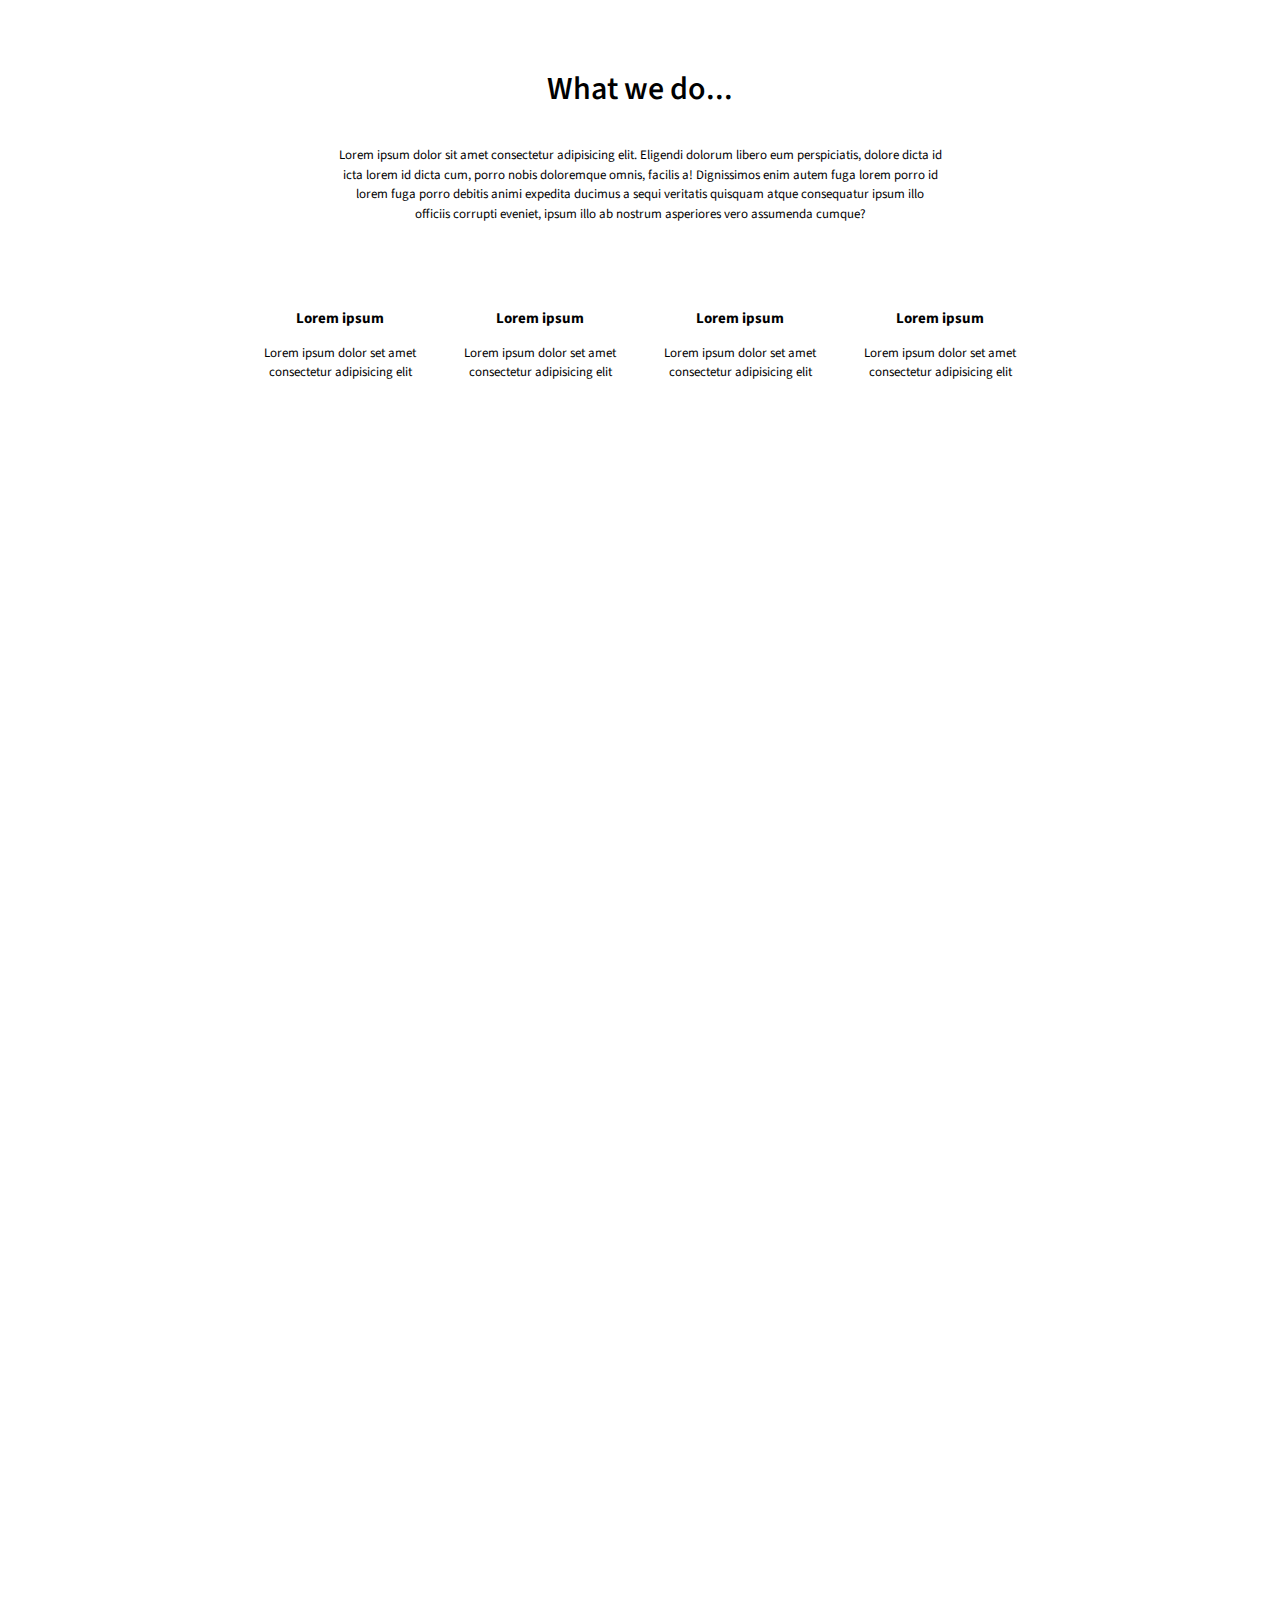
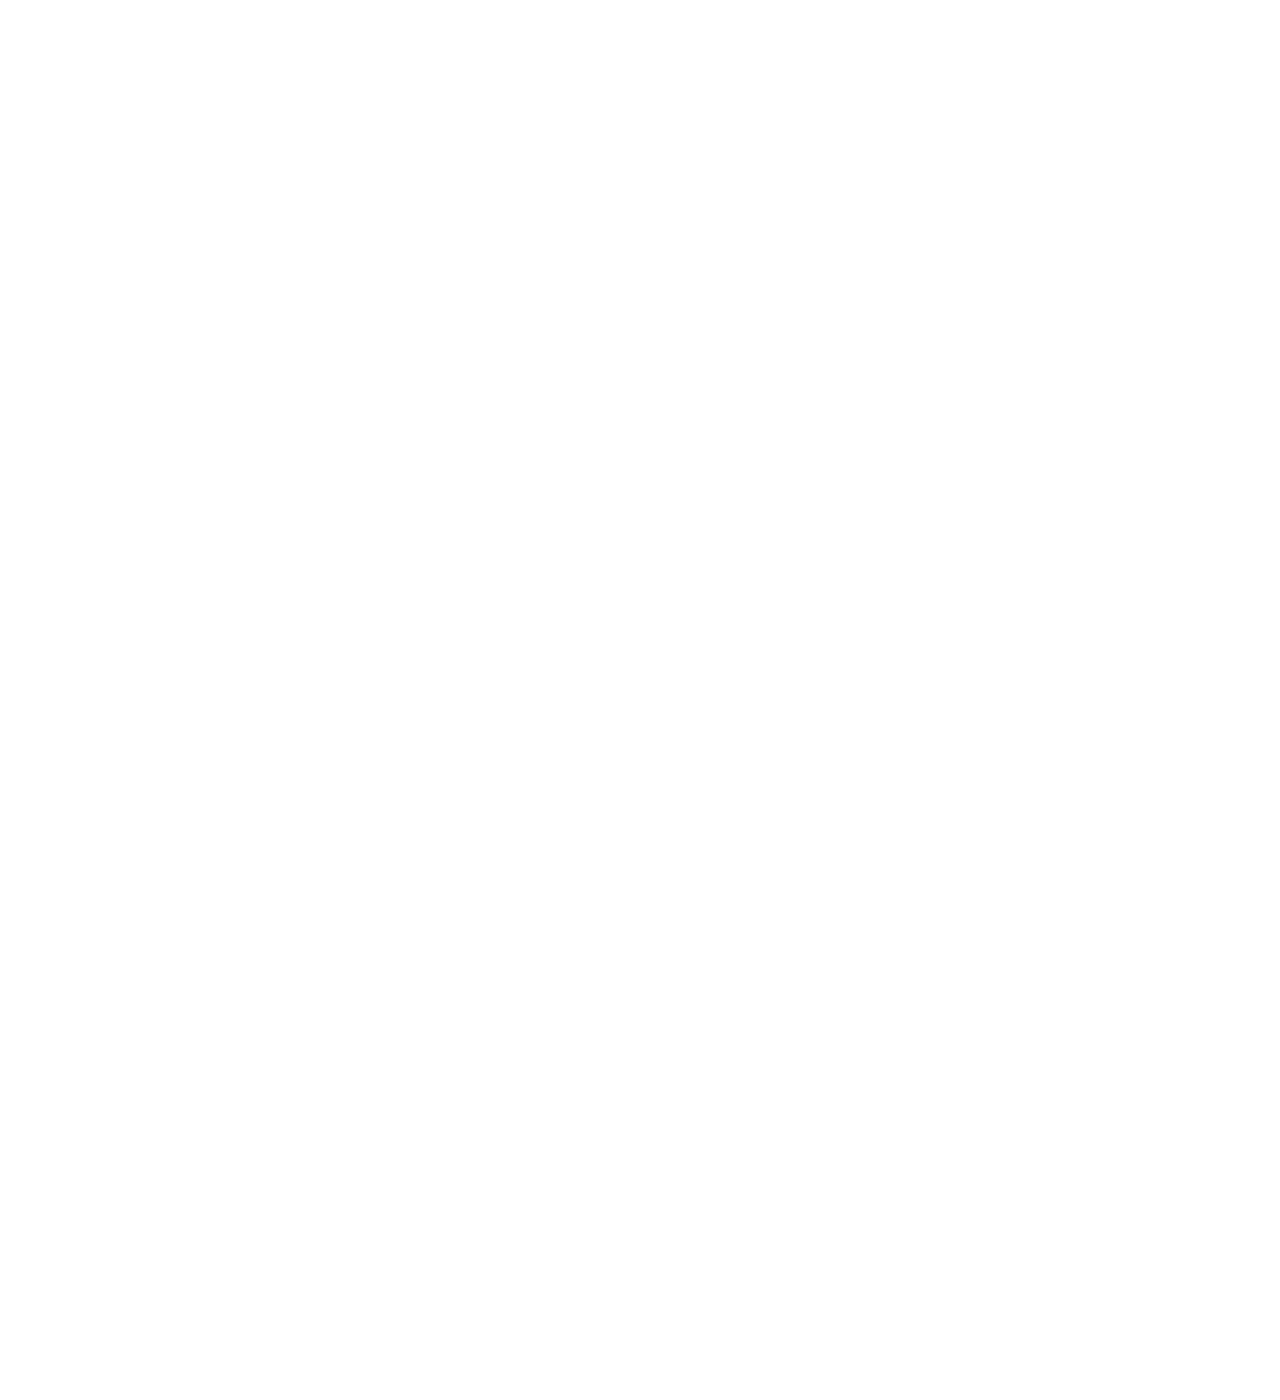
==== headphones/1-index.html @ 08ba8843 "add 1-index.html and 1-styles.css files" ====
<!DOCTYPE html>
  <html lang="en">
  <head>
    <meta charset="UTF-8">
    <meta name="viewport" content="width=device-width, initial-scale=1.0">
    <title>1-Index</title>
    <link rel="stylesheet" href="1-styles.css">
    <link rel="stylesheet" href="base.css">
  </head>
  <body>
    <main>
      <article class="what-we-do">

          <h2>What we do...</h2>
          <p style="padding-top: 20px;">Lorem ipsum dolor sit amet consectetur adipisicing elit. Eligendi dolorum libero eum perspiciatis, dolore dicta id<br>icta lorem id dicta cum, porro nobis doloremque omnis, facilis a! Dignissimos enim autem fuga lorem porro id <br>lorem fuga porro debitis animi expedita ducimus a sequi veritatis quisquam atque consequatur ipsum illo<br> officiis corrupti eveniet, ipsum illo ab nostrum asperiores vero assumenda cumque?</p>
          <div class="media-section">
              <div class="media">
                  <img>
                  <h5>Lorem ipsum</h5>
                  <p>Lorem ipsum dolor set amet<br>consectetur adipisicing elit</p>
              </div>
              <div class="media">
                  <img>
                  <h5>Lorem ipsum</h5>
                  <p>Lorem ipsum dolor set amet<br>consectetur adipisicing elit</p>
                
              </div>
              <div class="media">
                  <img>
                  <h5>Lorem ipsum</h5>
                  <p>Lorem ipsum dolor set amet<br>consectetur adipisicing elit</p>
              </div>
              <div class="media">
                  <img>
                  <h5>Lorem ipsum</h5>
                  <p>Lorem ipsum dolor set amet<br>consectetur adipisicing elit</p>
              </div>
              
          </div>
    
  </body>
  </html>
---- headphones/1-styles.css ----
:root{
  --textsize:13px;
  --textweight:110;
}
@font-face {
  font-family:sourcesanpro ;
  src: url(fonts/SourceSans3-VariableFont_wght.ttf);

@font-face {
  font-family:spincycle ;
  src: url(fonts/SPINC__.TTF);
 }

  

}
body {
  font-family: sourcesanpro;
}


.what-we-do{
  text-align: center;
 
}
.media-section{
  display: flex;
  justify-content: center;
  flex-direction: row;
  margin-top:60px;
  
}
.media{
  border-style: solid;
  height:200px ;
  width: 200px;
  display: block;
  justify-content: center;
  
  
}
---- headphones/base.css ----
/* Importing webfonts */
/* (If you're learning CSS, you should disregard that) */

:root{
  --textsize:13px;
  --textweight:110;
}

/* CSS reset rules */

html, body {
	height: 3000px;
	min-height: 100%;
	width: 100%;
	max-width: 100%;
}
html, body, div, span, applet, object, iframe,
h1, h2, h3, h4, h5, h6, blockquote, pre,
a, abbr, acronym, address, big, cite, code,
del, dfn, img, ins, kbd, q, s, samp,
small, strike, sub, sup, tt, var,
b, u, i, center,
dl, dt, dd,
fieldset, form, label, legend,
table, caption, tbody, tfoot, thead, tr, th, td,
article, aside, canvas, details, embed, 
figure, figcaption, footer, header, hgroup, 
menu, nav, output, ruby, section, summary,
time, mark, audio, video {
	margin: 0;
	padding: 0;
	border: 0;
	font-size: 100%;
	font: inherit;
	vertical-align: baseline;
	
}
/* HTML5 display-role reset for older browsers */
article, aside, details, figcaption, figure, 
footer, hgroup, menu, nav, section {
	display: block;
}
body {
	line-height: 1.5;
	width: 100%;
}
blockquote, q {
	quotes: none;
}
blockquote:before, blockquote:after,
q:before, q:after {
	content: '';
	content: none;
}
table {
	border-collapse: collapse;
	border-spacing: 0;
}


/* Fonts and colors */





header {

	transition: border-bottom-color 1s ease;
}
header a {
	color: white;
}
aside {
	background: #FAFAFA;
}
aside p {
	border: 1px solid #bbb;
	background: #ddd;
	color: black;
}
footer a {
	color: rgba(0, 0, 0, 0.8);
}
a {
	color: #F80002;
}


/* Positioning and margins */

@media (min-width: 1100px) {
	body {
		width: 1100px;
		margin: 0 auto;
	}
}

article {
	padding: 65px 15px;
	font-family: sourcesanpro;
}
article > *:first-child {
	margin-top: 0;
}
aside {
	padding: 50px 15px;
}
header .right {
	float: right;
	margin: 0 10px 15px;
}


/* Header */
header {
	padding: 5px 0;
	height: 80px;
	
}
header ul {
	list-style: none;
	margin: 0;
	padding: 0;
}
header li {
	display: inline;
	vertical-align:middle;
}
header li:first-child {
	margin: 0;
}
header li a {
	margin: 0 10px;
}

header a {
	text-decoration: none;
}


/* Aside */

aside p {
	border-radius: 10px;
	padding: 20px 20px;
}


/* Footer */

footer {
	padding: 5px 15px;
	height: 80px;
}


/* Text styles and margins */



h1 {
	font-size: 36px;
	margin: 40px 0 20px;
	font-weight: bold;
}
h2 {
	font-size: 32px;
	font-weight:550;
	font-family: sourcesanpro;
}
h3 {
	font-size: 28px;
	margin: 25px 0 10px;
}
h4 {
	font-size: 20px;
	font-weight: bold;
	
}
h5 {
	font-size: 15px;
	font-weight: bold;
	
}
h6 {
	font-weight: bold;
	margin: 5px 0;
}
p {
  font-size:var(--textsize) ;
	font-weight:var(--textweight)
	fo

	 }


@media (max-width: 800px) {
  body.works_on_smartphone {
  	display: block;
  }
  body.works_on_smartphone main {
  	display: block;
  }
  header .right {
  	float: none;
  }
}
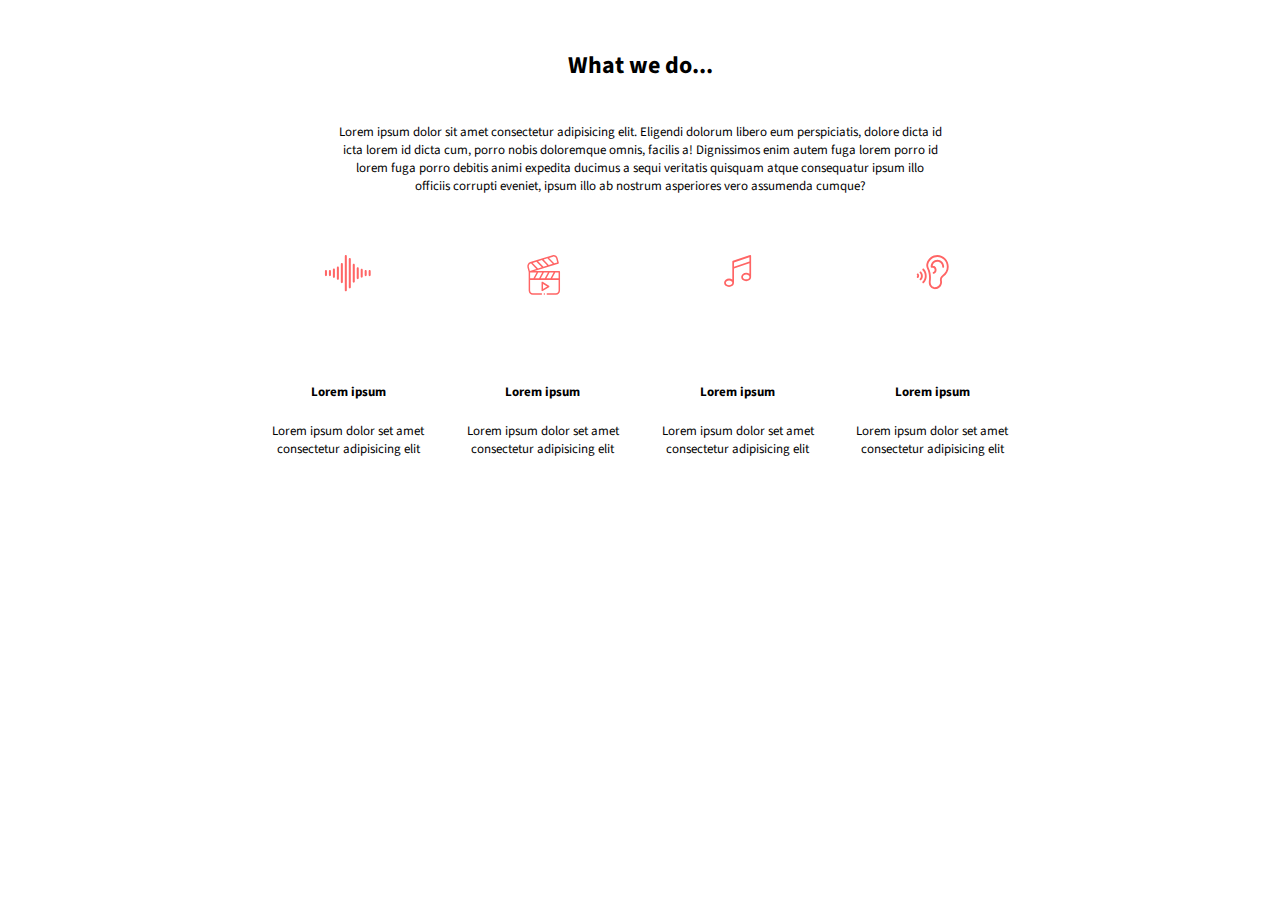
==== commit 4d552715: "debugged" ====
--- a/headphones/1-index.html
+++ b/headphones/1-index.html
@@ -5,7 +5,7 @@
     <meta name="viewport" content="width=device-width, initial-scale=1.0">
     <title>1-Index</title>
     <link rel="stylesheet" href="1-styles.css">
-    <link rel="stylesheet" href="base.css">
+    
   </head>
   <body>
     <main>
@@ -15,23 +15,52 @@
           <p style="padding-top: 20px;">Lorem ipsum dolor sit amet consectetur adipisicing elit. Eligendi dolorum libero eum perspiciatis, dolore dicta id<br>icta lorem id dicta cum, porro nobis doloremque omnis, facilis a! Dignissimos enim autem fuga lorem porro id <br>lorem fuga porro debitis animi expedita ducimus a sequi veritatis quisquam atque consequatur ipsum illo<br> officiis corrupti eveniet, ipsum illo ab nostrum asperiores vero assumenda cumque?</p>
           <div class="media-section">
               <div class="media">
-                  <img>
-                  <h5>Lorem ipsum</h5>
-                  <p>Lorem ipsum dolor set amet<br>consectetur adipisicing elit</p>
+               <svg width="194" height="100" viewBox="0 0 194 193" fill="none" xmlns="http://www.w3.org/2000/svg">
+                <path fill-rule="evenodd" clip-rule="evenodd" d="M90.8231 2.27449C90.8231 1.03093 91.7043 0.0228271 92.7912 0.0228271C93.8782 0.0228271 94.7593 1.03093 94.7593 2.27449V67.8485C94.7593 69.0921 93.8782 70.1002 92.7912 70.1002C91.7043 70.1002 90.8231 69.0921 90.8231 67.8485V2.27449ZM85.1235 15.6291C84.0365 15.6291 83.1553 16.6372 83.1553 17.8808V52.2425C83.1553 53.4861 84.0365 54.4942 85.1235 54.4942C86.2104 54.4942 87.0916 53.4861 87.0916 52.2425V17.8808C87.0916 16.6372 86.2104 15.6291 85.1235 15.6291ZM75.487 24.4669C75.487 23.2234 76.3682 22.2153 77.4551 22.2153C78.5424 22.2153 79.4232 23.223 79.4232 24.4669V45.6567C79.4232 46.9003 78.5421 47.9084 77.4551 47.9084C76.3682 47.9084 75.487 46.9003 75.487 45.6567V24.4669ZM69.7873 25.9376C68.7004 25.9376 67.8192 26.9457 67.8192 28.1892V41.9341C67.8192 43.1776 68.7004 44.1857 69.7873 44.1857C70.8743 44.1857 71.7554 43.1776 71.7554 41.9341V28.1892C71.7554 26.9457 70.8743 25.9376 69.7873 25.9376ZM52.4831 31.3393C52.4831 30.0958 53.3642 29.0877 54.4512 29.0877C55.5382 29.0877 56.4193 30.0954 56.4193 31.3393V38.7843C56.4193 40.0279 55.5382 41.036 54.4512 41.036C53.3642 41.036 52.4831 40.0279 52.4831 38.7843V31.3393ZM60.1512 31.3393C60.1512 30.0958 61.0323 29.0877 62.1193 29.0877C63.2065 29.0877 64.0874 30.0954 64.0874 31.3393V38.7843C64.0874 40.0279 63.2062 41.036 62.1193 41.036C61.0323 41.036 60.1512 40.0279 60.1512 38.7843V31.3393ZM100.459 5.60664C99.3723 5.60664 98.4912 6.61474 98.4912 7.85831V62.265C98.4912 63.5086 99.3723 64.5167 100.459 64.5167C101.546 64.5167 102.427 63.5086 102.427 62.265V7.85831C102.427 6.61442 101.546 5.60664 100.459 5.60664ZM106.159 19.0259C106.159 17.7824 107.04 16.7743 108.127 16.7743C109.214 16.7743 110.095 17.7824 110.095 19.0259V51.0971C110.095 52.3406 109.214 53.3487 108.127 53.3487C107.04 53.3487 106.159 52.3406 106.159 51.0971V19.0259ZM115.795 23.5032C114.708 23.5032 113.827 24.5113 113.827 25.7549V44.3678C113.827 45.6114 114.708 46.6195 115.795 46.6195C116.882 46.6195 117.764 45.6114 117.764 44.3678V25.7549C117.764 24.5113 116.882 23.5032 115.795 23.5032ZM121.495 28.619C121.495 27.3754 122.377 26.3673 123.463 26.3673C124.55 26.3673 125.432 27.3754 125.432 28.619V41.5046C125.432 42.7482 124.55 43.7563 123.463 43.7563C122.377 43.7563 121.495 42.7482 121.495 41.5046V28.619ZM131.131 29.0877C130.044 29.0877 129.163 30.0958 129.163 31.3393V38.7843C129.163 40.0279 130.044 41.036 131.131 41.036C132.218 41.036 133.099 40.0279 133.099 38.7843V31.3393C133.099 30.0954 132.218 29.0877 131.131 29.0877ZM136.831 31.3393C136.831 30.0958 137.712 29.0877 138.799 29.0877C139.886 29.0877 140.767 30.0954 140.767 31.3393V38.7843C140.767 40.0279 139.886 41.036 138.799 41.036C137.712 41.036 136.831 40.0279 136.831 38.7843V31.3393Z" fill="#FF6565"/>
+                </svg>
+                <h5>Lorem ipsum</h5>
+                <p>Lorem ipsum dolor set amet<br>consectetur adipisicing elit</p>
               </div>
               <div class="media">
-                  <img>
-                  <h5>Lorem ipsum</h5>
-                  <p>Lorem ipsum dolor set amet<br>consectetur adipisicing elit</p>
-                
+                <svg width="195" height="100" viewBox="0 0 195 193" fill="none" xmlns="http://www.w3.org/2000/svg">
+                  <g clip-path="url(#clip0_0_105)">
+                  <path fill-rule="evenodd" clip-rule="evenodd" d="M129.94 31.0014H82.084L128.05 16.7619C128.407 16.6512 128.709 16.3928 128.889 16.0447C129.068 15.6961 129.111 15.2859 129.007 14.9039L126.602 6.02402C125.641 2.47734 122.553 0 119.092 0C118.363 0 117.636 0.110742 116.932 0.328711L73.7742 13.698C71.7781 14.3162 70.1239 15.7354 69.1151 17.693C68.1069 19.6506 67.8702 21.9047 68.4483 24.0387L70.7984 32.7141V68.4521C70.7984 73.0553 74.3002 76.8 78.6041 76.8H95.4595C96.2343 76.8 96.8622 76.1285 96.8622 75.3C96.8622 74.4715 96.2343 73.8 95.4595 73.8H78.6047C75.847 73.8 73.6038 71.4012 73.6038 68.4521V48.0393H80.7898H80.7931H80.7959H91.7807H91.784H91.7873H102.772H102.775H102.779H113.764H113.767H113.77H128.537V68.4521C128.537 71.4012 126.294 73.8 123.536 73.8H106.681C105.907 73.8 105.278 74.4715 105.278 75.3C105.278 76.1285 105.907 76.8 106.681 76.8H123.536C127.841 76.8 131.343 73.0553 131.343 68.4521V32.5014C131.343 31.6728 130.715 31.0014 129.94 31.0014ZM105.206 45.0393L111.166 34.0014H118.917L112.958 45.0393H105.206ZM100.174 34.0014L94.2146 45.0393H101.967L107.926 34.0014H100.174ZM83.2237 45.0393L89.183 34.0014H96.9351L90.9752 45.0393H83.2237ZM78.4589 15.3703L88.4389 25.6207C88.5085 25.6922 88.5704 25.7701 88.623 25.8521L96.1006 23.5359L86.1206 13.2855C86.0505 13.2135 85.9891 13.1361 85.9365 13.0541L78.4589 15.3703ZM107.235 6.74473L117.215 16.9951L109.737 19.3113C109.685 19.2293 109.623 19.1514 109.553 19.0799L99.5733 8.82949L107.051 6.51328C107.104 6.59531 107.165 6.67266 107.235 6.74473ZM106.657 20.2652L96.6775 10.0154C96.6079 9.94336 96.5466 9.86543 96.4934 9.78398L89.0159 12.1002L98.9958 22.3506C99.0659 22.4221 99.1273 22.5 99.1799 22.582L106.657 20.2652ZM117.712 3.21035C118.163 3.0709 118.627 3 119.092 3C121.312 3 123.291 4.58672 123.907 6.85898L125.923 14.2975L120.295 16.0406C120.242 15.9586 120.18 15.8812 120.11 15.8092L110.131 5.55937L117.712 3.21035ZM74.555 16.5797C73.2783 16.9752 72.2191 17.8846 71.5726 19.1402C70.926 20.3965 70.7732 21.8396 71.143 23.2043L73.1583 30.6428L85.5431 26.8061L75.5631 16.5557C75.4936 16.4842 75.4322 16.4062 75.379 16.3242L74.555 16.5797ZM73.6038 34.0014H85.9436L79.9844 45.0393H73.6038V34.0014ZM122.157 34.0014L116.197 45.0393H128.537V34.0014H122.157ZM110.068 59.468C110.502 59.7357 110.77 60.2309 110.77 60.767C110.77 61.3031 110.502 61.7982 110.068 62.066L97.7449 69.6738C97.5279 69.808 97.2857 69.8754 97.0435 69.8754C96.8014 69.8754 96.5592 69.808 96.3422 69.6738C95.9082 69.4061 95.6409 68.9109 95.6409 68.3754V53.1586C95.6409 52.6225 95.9082 52.1273 96.3422 51.8596C96.7762 51.5918 97.3109 51.5918 97.7449 51.8596L110.068 59.468ZM98.4462 55.7566V65.7773L106.562 60.767L98.4462 55.7566ZM99.6676 75.3C99.6676 74.4738 100.298 73.8 101.07 73.8C101.843 73.8 102.473 74.4738 102.473 75.3C102.473 76.1262 101.843 76.8 101.07 76.8C100.298 76.8 99.6676 76.1262 99.6676 75.3Z" fill="#FF6565"/>
+                  </g>
+                  <defs>
+                  <clipPath id="clip0_0_105">
+                  <rect width="193.572" height="193" fill="white" transform="translate(0.809387)"/>
+                  </clipPath>
+                  </defs>
+                </svg>
+                <h5>Lorem ipsum</h5>
+                <p>Lorem ipsum dolor set amet<br>consectetur adipisicing elit</p> 
               </div>
               <div class="media">
-                  <img>
-                  <h5>Lorem ipsum</h5>
-                  <p>Lorem ipsum dolor set amet<br>consectetur adipisicing elit</p>
+                <svg width="195" height="100" viewBox="0 0 195 179" fill="none" xmlns="http://www.w3.org/2000/svg">
+                <g clip-path="url(#clip0_11_2)">
+                <path fill-rule="evenodd" clip-rule="evenodd" d="M121.868 1.62192V12.6139V12.6259V39.3019C121.868 41.4019 120.891 43.3339 119.118 44.7619C117.469 46.0819 115.314 46.8139 113.025 46.8139C110.736 46.8139 108.581 46.0819 106.932 44.7619C105.159 43.3339 104.183 41.4019 104.183 39.3019C104.183 37.2019 105.159 35.2699 106.932 33.8419C108.581 32.5219 110.747 31.7899 113.025 31.7899C115.18 31.7899 117.233 32.4379 118.838 33.6259V14.8339L91.2441 24.2179V49.7539C91.2441 51.8539 90.2678 53.7859 88.4948 55.2139C86.8452 56.5339 84.6907 57.2659 82.4015 57.2659C80.1123 57.2659 77.9577 56.5339 76.3082 55.2139C74.5352 53.7859 73.5589 51.8539 73.5589 49.7539C73.5589 47.6539 74.5352 45.7219 76.3082 44.2939C77.9577 42.9739 80.1235 42.2419 82.4015 42.2419C84.556 42.2419 86.6096 42.8899 88.2143 44.0779V23.0419V23.0299V12.0259C88.2143 11.3179 88.6407 10.6939 89.2691 10.4779L119.893 0.0739189C120.353 -0.0820811 120.858 0.0139189 121.251 0.313919C121.632 0.613919 121.868 1.10592 121.868 1.62192ZM76.5887 49.7539C76.5887 52.0699 79.2482 54.0259 82.4015 54.0259C85.5547 54.0259 88.2143 52.0819 88.2143 49.7539C88.2143 47.4379 85.5547 45.4819 82.4015 45.4819C79.2482 45.4819 76.5887 47.4379 76.5887 49.7539ZM91.2441 20.8099V13.2019L118.838 3.82992V11.4379L91.2441 20.8099ZM107.224 39.3019C107.224 41.6179 109.883 43.5739 113.036 43.5739C116.178 43.5739 118.838 41.6179 118.849 39.3019C118.849 36.9859 116.19 35.0299 113.036 35.0299C109.883 35.0299 107.224 36.9859 107.224 39.3019Z" fill="#FF6565"/>
+                </g>
+                <defs>
+                <clipPath id="clip0_11_2">
+                <rect width="193.572" height="179" fill="white" transform="translate(0.618774)"/>
+                </clipPath>
+                </defs>
+                </svg>
+                <h5>Lorem ipsum</h5>
+                <p>Lorem ipsum dolor set amet<br>consectetur adipisicing elit</p>
+
               </div>
               <div class="media">
-                  <img>
+               <svg width="194" height="100" viewBox="0 0 194 180" fill="none" xmlns="http://www.w3.org/2000/svg">
+                  <g clip-path="url(#clip0_0_133)">
+                  <path fill-rule="evenodd" clip-rule="evenodd" d="M106.85 0.000449876C112.232 0.0374811 117.286 2.21483 121.081 6.1317C124.889 10.0636 127.017 15.3201 127.072 20.9334C127.144 28.2098 123.679 34.9256 117.804 38.8969C115.429 40.5019 114.213 43.4217 114.778 46.1625C114.982 47.1548 115.071 48.1772 115.041 49.2009C114.949 52.3481 113.73 55.3331 111.61 57.6061C109.501 59.8669 106.687 61.2197 103.686 61.4151C103.432 61.432 103.178 61.44 102.926 61.44C99.7028 61.44 96.5998 60.1069 94.3134 57.7158C91.8315 55.1198 90.8032 51.292 91.3393 46.6453C92.333 38.0358 91.4204 31.7245 88.1898 24.8611C86.6587 21.6075 86.3049 18.269 87.1667 15.2067C88.3857 10.8764 90.9759 6.98764 94.4603 4.2567C98.0525 1.44139 102.332 -0.0295502 106.85 0.000449876ZM112.103 40.6411C112.918 38.6836 114.268 37.028 116.005 35.8537C120.887 32.5542 123.766 26.9906 123.706 20.9714C123.661 16.3294 121.898 11.9789 118.743 8.72154C115.573 5.45014 111.342 3.63139 106.828 3.60045C103.044 3.58029 99.4552 4.80561 96.4503 7.16061C93.552 9.4317 91.3998 12.6581 90.3907 16.2445C89.6214 18.9778 90.4043 21.5587 91.1968 23.2425C95.6096 32.617 95.4343 40.5567 94.6807 47.0864C94.2722 50.6259 94.9407 53.3362 96.6673 55.1419C98.4544 57.0108 100.937 57.9872 103.481 57.8217C105.659 57.6801 107.7 56.7005 109.226 55.0636C110.741 53.4403 111.611 51.3183 111.676 49.0884C111.697 48.3628 111.635 47.6386 111.49 46.9373C111.055 44.8251 111.267 42.6483 112.103 40.6411ZM106.712 8.52467C100.021 8.52467 94.5773 14.1905 94.5773 21.1547V21.1758C94.5773 21.743 94.8276 22.2773 95.2523 22.6172C95.6771 22.957 96.2268 23.0625 96.7357 22.9026C97.7154 22.5947 98.8362 22.7034 99.7344 23.1937C101.072 23.925 101.909 25.4512 101.815 26.9915C101.722 28.5154 100.724 29.9189 99.3311 30.4833C98.4619 30.8358 98.0244 31.875 98.3536 32.8045C98.6087 33.524 99.2487 33.967 99.9281 33.967C100.126 33.967 100.328 33.929 100.524 33.8498C103.129 32.7942 104.998 30.1322 105.174 27.225C105.354 24.2714 103.783 21.3633 101.266 19.988C100.307 19.4644 99.2417 19.177 98.1651 19.1339C99.0585 15.1247 102.552 12.1247 106.712 12.1247C111.547 12.1247 115.48 16.1756 115.48 21.1547C115.48 22.1489 116.234 22.9547 117.163 22.9547C118.093 22.9547 118.847 22.1489 118.847 21.1547C118.847 14.1905 113.403 8.52467 106.712 8.52467ZM80.0357 24.9787C80.6823 24.2648 81.7483 24.247 82.4155 24.9384C85.6711 28.3115 87.4639 32.8073 87.4639 37.5975C87.4639 42.3876 85.6711 46.8834 82.4159 50.2565C82.0889 50.5955 81.6664 50.7642 81.2447 50.7642C80.805 50.7642 80.3658 50.5809 80.0357 50.2167C79.3888 49.5028 79.4054 48.3633 80.073 47.6714C82.6684 44.9822 84.0974 41.4047 84.0974 37.5975C84.0974 33.7908 82.6684 30.2133 80.073 27.524C79.4054 26.8322 79.3888 25.6926 80.0357 24.9787ZM70.1244 33.7992C69.4651 34.4995 69.4616 35.6395 70.1169 36.3445C70.6508 36.9192 70.6508 37.8544 70.1169 38.429C69.4616 39.134 69.4651 40.2736 70.1244 40.9744C70.4527 41.3236 70.8818 41.4975 71.311 41.4975C71.7436 41.4975 72.1763 41.3203 72.505 40.9664C74.339 38.9925 74.339 35.7811 72.505 33.8072C71.8497 33.1022 70.7841 33.0984 70.1244 33.7992ZM75.1162 30.0764C75.7628 29.3625 76.8284 29.3442 77.4964 30.0361C79.4422 32.0526 80.514 34.7381 80.514 37.5975C80.514 40.4573 79.4422 43.1428 77.4964 45.1594C77.1694 45.4978 76.7469 45.6665 76.3252 45.6665C75.8851 45.6665 75.4463 45.4833 75.1162 45.119C74.4692 44.4051 74.4859 43.2656 75.1535 42.5737C76.4396 41.2415 77.1475 39.4744 77.1475 37.5975C77.1475 35.7211 76.4396 33.9539 75.1535 32.6217C74.4859 31.9298 74.4692 30.7903 75.1162 30.0764Z" fill="#FF6565"/>
+                  </g>
+                  <defs>
+                  <clipPath id="clip0_0_133">
+                  <rect width="193.572" height="120" fill="white" transform="translate(0.428162)"/>
+                  </clipPath>
+                  </defs>
+                  </svg>
                   <h5>Lorem ipsum</h5>
                   <p>Lorem ipsum dolor set amet<br>consectetur adipisicing elit</p>
               </div>
--- a/headphones/1-styles.css
+++ b/headphones/1-styles.css
@@ -6,21 +6,21 @@
   font-family:sourcesanpro ;
   src: url(fonts/SourceSans3-VariableFont_wght.ttf);
 
-@font-face {
-  font-family:spincycle ;
-  src: url(fonts/SPINC__.TTF);
- }
+
 
   
 
 }
 body {
   font-family: sourcesanpro;
+
+  padding-top: 20px;
 }
 
 
 .what-we-do{
   text-align: center;
+  font-family: sourcesanpro;
  
 }
 .media-section{
@@ -31,11 +31,14 @@
   
 }
 .media{
-  border-style: solid;
-  height:200px ;
-  width: 200px;
-  display: block;
-  justify-content: center;
+  
+justify-content: center;
   
   
-}+}
+h5{
+font-size: small;
+}
+p{
+  font-size: small;
+}
